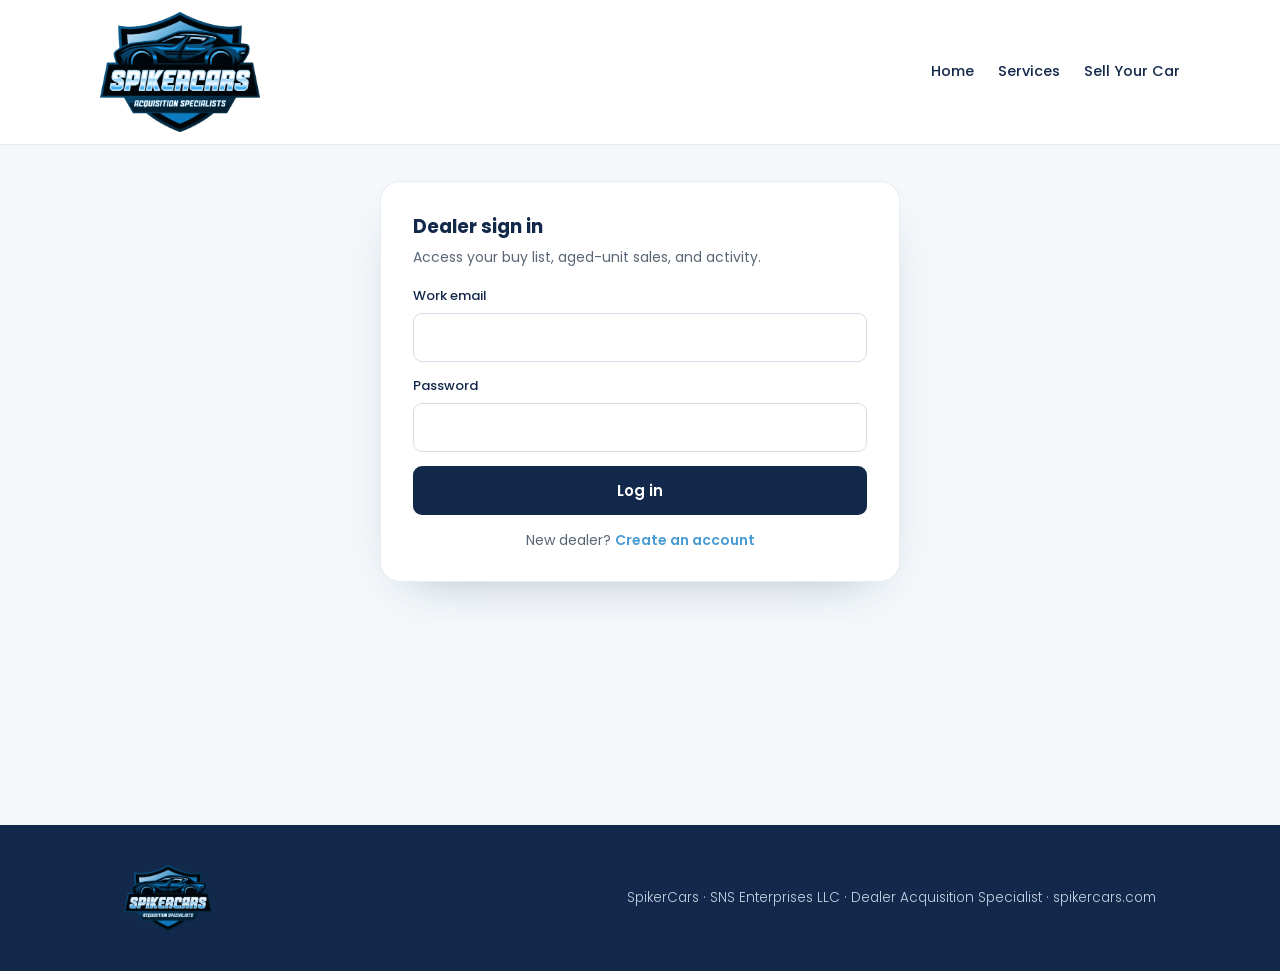
==== dealer.html @ d426b33d "Admin Activity: include consumer sell submissions (Type=Consumer)" ====
<!DOCTYPE html>
<html lang="en">
<head>
<meta charset="utf-8">
<meta name="viewport" content="width=device-width, initial-scale=1">
<title>SpikerCars | Dealer Portal</title>
<meta name="description" content="SpikerCars dealer portal — send your buy list, sell aged units, and track everything in one place.">
<link rel="icon" href="spikercars-logo.png">
<link rel="preconnect" href="https://fonts.googleapis.com">
<link rel="preconnect" href="https://fonts.gstatic.com" crossorigin>
<link href="https://fonts.googleapis.com/css2?family=Poppins:ital,wght@0,300;0,400;0,500;0,600;0,700;1,700&display=swap" rel="stylesheet">
<link rel="stylesheet" href="styles.css">
</head>
<body>

<header class="site"><div class="wrap">
  <a href="index.html"><img src="spikercars-logo.png" alt="SpikerCars"></a>
  <nav class="nav-links">
    <a href="index.html">Home</a>
    <a href="index.html#services">Services</a>
    <a href="sell.html">Sell Your Car</a>
  </nav>
</div></header>

<div class="portalpage"><div class="wrap">

  <!-- AUTH (logged out) -->
  <div class="pcard pcard-narrow pcard-pad" id="auth-card">
    <div class="msg" id="auth-msg"></div>

    <!-- SIGN IN -->
    <form id="signin-form">
      <h3 style="margin:0 0 4px;color:var(--navy)">Dealer sign in</h3>
      <p class="muted" style="margin:0 0 18px">Access your buy list, aged-unit sales, and activity.</p>
      <div class="field"><label>Work email</label><input type="email" id="si-email" autocomplete="email" required></div>
      <div class="field"><label>Password</label><input type="password" id="si-pass" autocomplete="current-password" required></div>
      <button class="btn btn-primary btn-block" type="submit" id="si-btn">Log in</button>
      <div class="switch">New dealer? <a id="to-signup">Create an account</a></div>
    </form>

    <!-- SIGN UP -->
    <form id="signup-form" class="hidden">
      <h3 style="margin:0 0 4px;color:var(--navy)">Create your dealer account</h3>
      <p class="muted" style="margin:0 0 18px">Set up your dealership to start sending buy lists and selling aged units.</p>
      <div class="grid2">
        <div class="field"><label>First name</label><input type="text" id="su-first" autocomplete="given-name" required></div>
        <div class="field"><label>Last name</label><input type="text" id="su-last" autocomplete="family-name"></div>
      </div>
      <div class="field"><label>Dealership</label><input type="text" id="su-dealer" required></div>
      <div class="grid2">
        <div class="field"><label>Email</label><input type="email" id="su-email" autocomplete="email" required></div>
        <div class="field"><label>Phone</label><input type="tel" id="su-phone" autocomplete="tel"></div>
      </div>
      <div class="field"><label>Password</label><input type="password" id="su-pass" autocomplete="new-password" minlength="8" required><div class="muted" style="margin-top:5px">At least 8 characters.</div></div>
      <button class="btn btn-primary btn-block" type="submit" id="su-btn">Create dealer account</button>
      <div class="switch">Already have an account? <a id="to-signin">Log in</a></div>
    </form>
  </div>

  <!-- APP (logged in) -->
  <div class="pcard hidden" id="app-card">
    <div class="portal-head">
      <div>
        <h3 id="hello">Welcome</h3>
        <div class="muted" id="hello-sub"></div>
      </div>
      <div style="display:flex;align-items:center;gap:12px">
        <span class="rolechip" id="role-chip">Dealer</span>
        <button class="btn btn-primary" id="logout-btn" style="padding:9px 16px;font-size:13px">Log out</button>
      </div>
    </div>

    <div class="tabs" id="tabs">
      <button class="tab active" data-tab="buy" id="tab-btn-buy">Buy Cars</button>
      <button class="tab" data-tab="sell" id="tab-btn-sell">Sell Cars</button>
      <button class="tab" data-tab="activity" id="tab-btn-activity">Activity</button>
    </div>

    <div class="tabbody">
      <div class="msg" id="app-msg"></div>

      <!-- ======= BUY CARS ======= -->
      <div id="tab-buy" class="tabpane">
        <h3>Build your buy list</h3>
        <p class="lead">Add every vehicle you're looking for and set how many units of each, then send the whole list at once.</p>
        <div id="veh-list"></div>
        <form id="request-form">
          <div class="grid3">
            <div class="field"><label>Make</label><input type="text" id="r-make" placeholder="e.g. Jeep" required></div>
            <div class="field"><label>Model</label><input type="text" id="r-model" placeholder="e.g. Grand Cherokee"></div>
            <div class="field"><label>Trim</label><input type="text" id="r-trim" placeholder="e.g. Limited"></div>
          </div>
          <div class="grid3">
            <div class="field"><label>Year (from)</label><input type="number" id="r-ymin" min="1980" max="2100" placeholder="2020"></div>
            <div class="field"><label>Year (to)</label><input type="number" id="r-ymax" min="1980" max="2100" placeholder="2024"></div>
            <div class="field"><label>Max mileage</label><input type="number" id="r-miles" min="0" placeholder="60000"></div>
          </div>
          <div class="grid3">
            <div class="field"><label>Target budget ($)</label><input type="number" id="r-budget" min="0" step="100" placeholder="28000"></div>
            <div class="field"><label>Condition</label>
              <select id="r-condition">
                <option value="any">Any</option>
                <option value="clean">Clean title only</option>
                <option value="frontline">Front-line ready</option>
                <option value="rough">Rough / project OK</option>
              </select>
            </div>
            <div class="field"><label>Units</label><input type="number" id="r-qty" min="1" value="1"></div>
          </div>
          <div class="field"><label>Notes</label><textarea id="r-notes" rows="2" placeholder="Colors, packages, must-haves for this vehicle."></textarea></div>
          <div class="form-actions">
            <button class="btn btn-outline" type="button" id="add-veh-btn">+ Add another vehicle</button>
            <button class="btn btn-accent" type="submit" id="r-btn">Submit list to the SpikerCars team</button>
          </div>
        </form>
      </div>

      <!-- ======= SELL CARS ======= -->
      <div id="tab-sell" class="tabpane hidden">
        <h3>Sell your aged units to the SpikerCars team</h3>
        <p class="lead">Got units sitting on the lot? List them here — often more than the lane, without the auction hassle. Add each unit with your asking price, then send them over.</p>
        <div id="unit-list"></div>
        <form id="unit-form">
          <div class="grid2">
            <div class="field"><label>VIN</label><input type="text" id="u-vin" maxlength="17" placeholder="17-character VIN" autocomplete="off"></div>
            <div class="field" style="display:flex;flex-direction:column;justify-content:flex-end"><button type="button" class="btn btn-outline btn-block" id="u-vin-lookup">Look up VIN</button></div>
          </div>
          <div id="u-vin-result" class="vin-result hidden"></div>
          <div class="grid3">
            <div class="field"><label>Mileage</label><input type="number" id="u-miles" min="0" placeholder="61300"></div>
            <div class="field"><label>Days on lot</label><input type="number" id="u-days" min="0" placeholder="92"></div>
            <div class="field"><label>Title</label>
              <select id="u-title"><option value="Clean">Clean</option><option value="Rebuilt">Rebuilt</option><option value="Salvage">Salvage</option></select>
            </div>
          </div>
          <div class="grid3">
            <div class="field"><label>Asking price <span class="req">*</span></label><input type="text" id="u-price" inputmode="numeric" placeholder="$16,500"></div>
            <div class="field"><label>Condition (1–10)</label>
              <select id="u-cond"><option value="">Select…</option><option>1</option><option>2</option><option>3</option><option>4</option><option>5</option><option>6</option><option>7</option><option>8</option><option>9</option><option>10</option></select>
            </div>
            <div class="field"></div>
          </div>
          <div class="field"><label>Notes</label><textarea id="u-notes" rows="2" placeholder="Anything the team should know — reconditioning, history, etc."></textarea></div>
          <div class="form-actions">
            <button class="btn btn-outline" type="button" id="add-unit-btn">+ Add another unit</button>
            <button class="btn btn-accent" type="submit" id="u-btn">Send units to the SpikerCars team</button>
          </div>
          <div class="hint">Build a batch, send once. The SpikerCars team gets one email with every unit and your asking price on each, then makes an offer back.</div>
        </form>
      </div>

      <!-- ======= ACTIVITY ======= -->
      <div id="tab-activity" class="tabpane hidden">
        <h3 id="activity-title">Your activity</h3>
        <p class="lead">Everything you've sent us — buy requests and units for sale — with current status.</p>
        <div id="act-list"><div class="empty">Loading…</div></div>
      </div>

    </div>
  </div>

</div></div>

<footer class="site"><div class="wrap">
  <img src="spikercars-logo.png" alt="SpikerCars">
  <div>SpikerCars · SNS Enterprises LLC · Dealer Acquisition Specialist · spikercars.com</div>
</div></footer>

<script type="module">
import { sb, $, vNum, money, escapeHtml, showMsg, clearMsg, getUser, loadProfile, roleHome, signOut } from './sc.js';

const authCard = $('auth-card'), appCard = $('app-card');
let profile = null, isAdmin = false;

// ---------- auth toggle ----------
$('to-signup').onclick = () => { $('signin-form').classList.add('hidden'); $('signup-form').classList.remove('hidden'); clearMsg($('auth-msg')); };
$('to-signin').onclick = () => { $('signup-form').classList.add('hidden'); $('signin-form').classList.remove('hidden'); clearMsg($('auth-msg')); };
if (location.hash === '#signup') $('to-signup').click();

$('signup-form').addEventListener('submit', async (e) => {
  e.preventDefault();
  const btn = $('su-btn'); btn.disabled = true; btn.innerHTML = '<span class="spin"></span>Creating…';
  clearMsg($('auth-msg'));
  const { data, error } = await sb.auth.signUp({
    email: $('su-email').value.trim(),
    password: $('su-pass').value,
    options: { data: {
      first_name: $('su-first').value.trim(),
      last_name: $('su-last').value.trim(),
      dealership: $('su-dealer').value.trim(),
      phone: $('su-phone').value.trim(),
      account_type: 'dealer'
    }}
  });
  btn.disabled = false; btn.textContent = 'Create dealer account';
  if (error){ showMsg($('auth-msg'), error.message, 'err'); return; }
  if (!data.session){ showMsg($('auth-msg'), 'Account created. Check your email to confirm, then log in.', 'ok'); $('to-signin').click(); }
  else await onSignedIn();
});

$('signin-form').addEventListener('submit', async (e) => {
  e.preventDefault();
  const btn = $('si-btn'); btn.disabled = true; btn.innerHTML = '<span class="spin"></span>Logging in…';
  clearMsg($('auth-msg'));
  const { error } = await sb.auth.signInWithPassword({ email: $('si-email').value.trim(), password: $('si-pass').value });
  btn.disabled = false; btn.textContent = 'Log in';
  if (error){ showMsg($('auth-msg'), error.message, 'err'); return; }
  await onSignedIn();
});

$('logout-btn').onclick = () => signOut('index.html');

// ---------- tabs ----------
function switchTab(name){
  document.querySelectorAll('.tab').forEach(t => t.classList.toggle('active', t.dataset.tab === name));
  document.querySelectorAll('.tabpane').forEach(p => p.classList.add('hidden'));
  $('tab-' + name).classList.remove('hidden');
  clearMsg($('app-msg'));
  if (name === 'activity') loadActivity();
}
document.querySelectorAll('.tab').forEach(t => t.onclick = () => switchTab(t.dataset.tab));

// ---------- session ----------
async function onSignedIn(){
  const user = await getUser();
  if (!user){ renderLoggedOut(); return; }
  profile = await loadProfile(user);
  if (profile.role === 'consumer'){ location.href = 'sell.html'; return; }
  isAdmin = profile.role === 'admin';
  authCard.classList.add('hidden'); appCard.classList.remove('hidden');
  $('hello').textContent = 'Welcome' + (profile.first_name ? ', ' + profile.first_name : '');
  $('hello-sub').textContent = (profile.dealership ? profile.dealership + ' · ' : '') + (profile.email || user.email);
  $('role-chip').textContent = isAdmin ? 'Admin' : 'Dealer';
  $('role-chip').className = 'rolechip' + (isAdmin ? ' admin' : '');
  // admins review only — hide submit tabs, show activity (all)
  $('tab-btn-buy').classList.toggle('hidden', isAdmin);
  $('tab-btn-sell').classList.toggle('hidden', isAdmin);
  $('activity-title').textContent = isAdmin ? 'All dealer activity' : 'Your activity';
  switchTab(isAdmin ? 'activity' : 'buy');
}
function renderLoggedOut(){ authCard.classList.remove('hidden'); appCard.classList.add('hidden'); }

// ================= BUY: multi-vehicle =================
let pendingVehicles = [];
function readVehicleForm(){
  const make = $('r-make').value.trim();
  if (!make) return null;
  return {
    make, model: $('r-model').value.trim() || null, trim: $('r-trim').value.trim() || null,
    year_min: vNum($('r-ymin').value), year_max: vNum($('r-ymax').value),
    mileage_max: vNum($('r-miles').value), budget_max: vNum($('r-budget').value),
    condition: $('r-condition').value, quantity: vNum($('r-qty').value) || 1,
    notes: $('r-notes').value.trim() || null
  };
}
function clearVehicleForm(){
  ['r-make','r-model','r-trim','r-ymin','r-ymax','r-miles','r-budget','r-notes'].forEach(id => $(id).value = '');
  $('r-condition').value = 'any'; $('r-qty').value = 1; $('r-make').focus();
}
function vehLabel(v){ return [ [v.year_min,v.year_max].filter(Boolean).join('-'), v.make, v.model, v.trim ].filter(Boolean).join(' ') || 'Any vehicle'; }
function renderVehicleList(){
  const el = $('veh-list');
  if (!pendingVehicles.length){ el.innerHTML = ''; return; }
  const totalUnits = pendingVehicles.reduce((n,v) => n + (v.quantity||1), 0);
  el.innerHTML = pendingVehicles.map((v,i) => {
    const sub = [ v.mileage_max ? '≤ '+Number(v.mileage_max).toLocaleString()+' mi' : '', v.budget_max ? '$'+Number(v.budget_max).toLocaleString() : '', (v.condition && v.condition!=='any') ? v.condition : '' ].filter(Boolean).join(' · ');
    return `<div class="veh-item"><div><div class="vi-main">${escapeHtml(vehLabel(v))}</div>${sub ? '<div class="vi-sub">'+escapeHtml(sub)+'</div>' : ''}</div><div style="display:flex;align-items:center">
      <span class="vi-qty">${v.quantity} unit${v.quantity>1?'s':''}</span><button type="button" class="vi-rm" data-i="${i}" aria-label="Remove">×</button></div></div>`;
  }).join('') + `<div class="veh-summary">${pendingVehicles.length} vehicle${pendingVehicles.length>1?'s':''} · ${totalUnits} total unit${totalUnits>1?'s':''} on this list</div>`;
  el.querySelectorAll('.vi-rm').forEach(b => b.onclick = () => { pendingVehicles.splice(Number(b.dataset.i),1); renderVehicleList(); });
}
$('add-veh-btn').addEventListener('click', () => {
  const v = readVehicleForm();
  if (!v){ showMsg($('app-msg'), 'Enter at least a make before adding a vehicle.', 'err'); return; }
  clearMsg($('app-msg')); pendingVehicles.push(v); renderVehicleList(); clearVehicleForm();
});
$('request-form').addEventListener('submit', async (e) => {
  e.preventDefault();
  const cur = readVehicleForm(); const all = [...pendingVehicles]; if (cur) all.push(cur);
  if (!all.length){ showMsg($('app-msg'), 'Add at least one vehicle to your list.', 'err'); return; }
  const btn = $('r-btn'); btn.disabled = true; btn.innerHTML = '<span class="spin"></span>Sending…';
  clearMsg($('app-msg'));
  const batch_id = crypto.randomUUID();
  const { error } = await sb.from('vehicle_requests').insert(all.map(v => ({ ...v, batch_id })));
  btn.disabled = false; btn.textContent = 'Submit list to the SpikerCars team';
  if (error){ showMsg($('app-msg'), error.message, 'err'); return; }
  sb.functions.invoke('notify-new-request', { body: { batch_id } }).catch(()=>{});
  const totalUnits = all.reduce((n,v) => n + (v.quantity||1), 0);
  showMsg($('app-msg'), `Buy list sent — ${all.length} vehicle${all.length>1?'s':''}, ${totalUnits} total unit${totalUnits>1?'s':''}. We'll get on it.`, 'ok');
  pendingVehicles = []; renderVehicleList(); clearVehicleForm();
});

// ================= SELL: multi-unit aged inventory =================
let pendingUnits = [], unitDecoded = {};
const parseMoney = (s) => { const n = Number(String(s).replace(/[^0-9.]/g,'')); return isFinite(n) && n > 0 ? n : null; };

$('u-vin-lookup').addEventListener('click', async () => {
  const vin = $('u-vin').value.trim();
  if (vin.length < 11){ showMsg($('app-msg'), 'Enter a valid VIN (at least 11 characters).', 'err'); return; }
  clearMsg($('app-msg'));
  const btn = $('u-vin-lookup'); btn.disabled = true; btn.textContent = 'Looking up…';
  try {
    const r = await fetch(`https://vpic.nhtsa.dot.gov/api/vehicles/DecodeVinValues/${encodeURIComponent(vin)}?format=json`);
    const j = await r.json(); const d = (j.Results && j.Results[0]) || {};
    unitDecoded = { year: d.ModelYear || null, make: d.Make || null, model: d.Model || null, trim: d.Trim || null };
    const label = [unitDecoded.year, unitDecoded.make, unitDecoded.model, unitDecoded.trim].filter(Boolean).join(' ');
    $('u-vin-result').innerHTML = unitDecoded.make ? ('<strong>' + escapeHtml(label) + '</strong>') : '<span class="muted">We couldn\'t decode that VIN — you can still add the unit and we\'ll verify it.</span>';
    $('u-vin-result').classList.remove('hidden');
  } catch (e) {
    $('u-vin-result').innerHTML = '<span class="muted">VIN lookup is unavailable right now — you can still add the unit.</span>';
    $('u-vin-result').classList.remove('hidden');
  }
  btn.disabled = false; btn.textContent = 'Look up VIN';
});

function readUnitForm(){
  const price = parseMoney($('u-price').value);
  const vin = $('u-vin').value.trim();
  if (!vin && !unitDecoded.make){ return { err: 'Enter a VIN (and look it up) before adding a unit.' }; }
  if (!price){ return { err: 'Asking price is required for each unit.' }; }
  return { unit: {
    vin: vin || null,
    year: unitDecoded.year ? Number(unitDecoded.year) : null,
    make: unitDecoded.make || null, model: unitDecoded.model || null, trim: unitDecoded.trim || null,
    mileage: vNum($('u-miles').value), days_on_lot: vNum($('u-days').value),
    title: $('u-title').value, condition_score: vNum($('u-cond').value),
    asking_price: price, notes: $('u-notes').value.trim() || null
  }};
}
function clearUnitForm(){
  ['u-vin','u-miles','u-days','u-price','u-notes'].forEach(id => $(id).value = '');
  $('u-title').value = 'Clean'; $('u-cond').value = ''; unitDecoded = {};
  $('u-vin-result').classList.add('hidden'); $('u-vin').focus();
}
function unitLabel(u){ return [u.year,u.make,u.model,u.trim].filter(Boolean).join(' ') || u.vin || 'Vehicle'; }
function renderUnitList(){
  const el = $('unit-list');
  if (!pendingUnits.length){ el.innerHTML = ''; return; }
  const total = pendingUnits.reduce((n,u) => n + (u.asking_price||0), 0);
  el.innerHTML = pendingUnits.map((u,i) => {
    const sub = [ u.mileage ? Number(u.mileage).toLocaleString()+' mi' : '', u.title ? u.title+' title' : '', (u.days_on_lot!=null)?u.days_on_lot+' days on lot':'', u.condition_score?'Cond '+u.condition_score+'/10':'' ].filter(Boolean).join(' · ');
    return `<div class="veh-item"><div><div class="vi-main">${escapeHtml(unitLabel(u))}</div>${sub ? '<div class="vi-sub">'+escapeHtml(sub)+'</div>' : ''}</div><div style="display:flex;align-items:center">
      <span class="vi-qty">${money(u.asking_price)}</span><button type="button" class="vi-rm" data-i="${i}" aria-label="Remove">×</button></div></div>`;
  }).join('') + `<div class="veh-summary">${pendingUnits.length} unit${pendingUnits.length>1?'s':''} · asking total ${money(total)}</div>`;
  el.querySelectorAll('.vi-rm').forEach(b => b.onclick = () => { pendingUnits.splice(Number(b.dataset.i),1); renderUnitList(); updateUnitBtn(); });
}
function updateUnitBtn(){
  const n = pendingUnits.length;
  $('u-btn').textContent = n ? `Send ${n} unit${n>1?'s':''} to the SpikerCars team` : 'Send units to the SpikerCars team';
}
$('add-unit-btn').addEventListener('click', () => {
  const r = readUnitForm();
  if (r.err){ showMsg($('app-msg'), r.err, 'err'); return; }
  clearMsg($('app-msg')); pendingUnits.push(r.unit); renderUnitList(); updateUnitBtn(); clearUnitForm();
});
$('unit-form').addEventListener('submit', async (e) => {
  e.preventDefault();
  const all = [...pendingUnits];
  const cur = readUnitForm();
  if (cur.unit) all.push(cur.unit);
  else if (!all.length){ showMsg($('app-msg'), cur.err || 'Add at least one unit.', 'err'); return; }
  if (!all.length){ showMsg($('app-msg'), 'Add at least one unit.', 'err'); return; }
  const btn = $('u-btn'); btn.disabled = true; btn.innerHTML = '<span class="spin"></span>Sending…';
  clearMsg($('app-msg'));
  const batch_id = crypto.randomUUID();
  const { error } = await sb.from('dealer_sell_units').insert(all.map(u => ({ ...u, batch_id })));
  btn.disabled = false; updateUnitBtn();
  if (error){ showMsg($('app-msg'), error.message, 'err'); return; }
  sb.functions.invoke('notify-dealer-sell', { body: { batch_id } }).catch(()=>{});
  showMsg($('app-msg'), `Sent — ${all.length} unit${all.length>1?'s':''} on their way to the SpikerCars team. We'll come back with an offer.`, 'ok');
  pendingUnits = []; renderUnitList(); updateUnitBtn(); clearUnitForm();
});

// ================= ACTIVITY =================
async function loadActivity(){
  const el = $('act-list');
  el.innerHTML = '<div class="empty">Loading…</div>';
  const queries = [
    sb.from('vehicle_requests').select('*').order('created_at', { ascending:false }),
    sb.from('dealer_sell_units').select('*').order('created_at', { ascending:false })
  ];
  // Admins also see consumer "sell my car" submissions.
  if (isAdmin) queries.push(sb.from('sell_submissions').select('*').order('created_at', { ascending:false }));
  const results = await Promise.all(queries);
  const buys = results[0].data || [], sells = results[1].data || [], consumers = isAdmin ? (results[2].data || []) : [];
  const rows = [];
  buys.forEach(r => {
    const veh = [ [r.year_min,r.year_max].filter(Boolean).join('-'), r.make, r.model, r.trim ].filter(Boolean).join(' ') || 'Any vehicle';
    const detail = [ r.quantity ? r.quantity+' unit'+(r.quantity>1?'s':'') : '', r.mileage_max ? '≤'+Number(r.mileage_max).toLocaleString()+' mi' : '', r.budget_max ? money(r.budget_max) : '' ].filter(Boolean).join(' · ');
    rows.push({ t:'buy', label:'Buy', veh, detail, status:r.status||'new', at:r.created_at });
  });
  sells.forEach(u => {
    const veh = [u.year,u.make,u.model,u.trim].filter(Boolean).join(' ') || u.vin || 'Vehicle';
    const detail = [ 'Asking '+money(u.asking_price), u.mileage ? Number(u.mileage).toLocaleString()+' mi' : '' ].filter(Boolean).join(' · ');
    rows.push({ t:'sell', label:'Dealer sell', veh, detail, status:u.status||'new', at:u.created_at });
  });
  consumers.forEach(s => {
    const veh = [s.year,s.make,s.model,s.trim].filter(Boolean).join(' ') || s.vin || 'Vehicle';
    const detail = [ s.mileage ? Number(s.mileage).toLocaleString()+' mi' : '', s.condition_score ? 'Cond '+s.condition_score+'/10' : '', s.wants_replacement ? 'wants replacement' : '' ].filter(Boolean).join(' · ');
    rows.push({ t:'consumer', label:'Consumer', veh, detail, status:s.status||'received', at:s.created_at });
  });
  rows.sort((a,b) => new Date(b.at) - new Date(a.at));
  if (!rows.length){ el.innerHTML = '<div class="empty">No activity yet. Send a buy list or list a unit to sell.</div>'; return; }
  el.innerHTML = `<table class="req"><thead><tr><th>Type</th><th>Vehicle</th><th>Detail</th><th>Status</th><th>Date</th></tr></thead><tbody>` +
    rows.map(r => `<tr>
      <td><span class="typechip ${r.t}">${escapeHtml(r.label)}</span></td>
      <td><b>${escapeHtml(r.veh)}</b></td>
      <td class="muted">${escapeHtml(r.detail)}</td>
      <td><span class="status ${escapeHtml(r.status)}">${escapeHtml(String(r.status).replace(/_/g,' '))}</span></td>
      <td class="muted">${new Date(r.at).toLocaleDateString()}</td>
    </tr>`).join('') + `</tbody></table>`;
}

// init
(async () => {
  const { data: { session } } = await sb.auth.getSession();
  if (session) await onSignedIn(); else renderLoggedOut();
  updateUnitBtn();
})();
</script>
</body>
</html>
---- styles.css ----
:root{
  --carolina:#4B9CD3; --sky:#7FC0E8; --pale:#DCEDF8; --wash:#DCEDF8;
  --navy:#13294B; --ink:#0E1B2E; --gold:#E7A83A;
  --paper:#F4F8FB; --line:#e5ecf3; --muted:#5a6675; --ok:#1f9d55; --err:#c0392b;
}
*{box-sizing:border-box}
html{scroll-behavior:smooth}
body{margin:0;font-family:'Poppins',system-ui,sans-serif;color:var(--ink);background:#fff;line-height:1.6;-webkit-font-smoothing:antialiased}
a{color:var(--carolina);text-decoration:none}
.wrap{max-width:1080px;margin:0 auto;padding:0 24px}
.btn{display:inline-block;font-weight:600;font-size:15px;padding:13px 24px;border-radius:9px;border:0;cursor:pointer;font-family:inherit;transition:.15s}
.btn-accent{background:var(--carolina);color:var(--navy)}
.btn-accent:hover{background:#63b0e0}
.btn-primary{background:var(--navy);color:#fff}
.btn-primary:hover{background:#1c3a5e}
.btn-ghost{background:transparent;color:#fff;border:2px solid rgba(255,255,255,.5)}
.btn-ghost:hover{border-color:#fff}
.btn-outline{background:#fff;color:var(--navy);border:1.5px solid var(--line)}
.btn-outline:hover{border-color:var(--carolina);color:var(--carolina)}
.btn-block{display:block;width:100%;text-align:center}
.btn[disabled]{opacity:.6;cursor:not-allowed}
.hidden{display:none!important}

/* header */
header.site{position:sticky;top:0;z-index:50;background:rgba(255,255,255,.92);backdrop-filter:blur(8px);border-bottom:1px solid var(--line)}
header.site .wrap{display:flex;align-items:center;justify-content:space-between;padding:12px 0}
header.site img{height:120px;width:auto;display:block}
.nav-links{display:flex;align-items:center;gap:24px}
.nav-links a{color:var(--navy);font-weight:500;font-size:14.5px}
.nav-links a.active{color:var(--carolina);font-weight:600}
@media(max-width:820px){.nav-links a:not(.cta){display:none}header.site img{height:88px}}

/* hero */
.hero{background:radial-gradient(1200px 500px at 70% -10%, #1d3a63 0%, var(--navy) 55%);color:#fff;padding:72px 0 76px;position:relative;overflow:hidden}
.hero .wrap{position:relative;z-index:1;display:grid;grid-template-columns:1.12fr .88fr;gap:52px;align-items:center}
.hero .badge{font-weight:500;letter-spacing:.22em;text-transform:uppercase;font-size:12px;color:var(--sky)}
.hero h1{font-weight:700;font-size:46px;line-height:1.06;letter-spacing:-.02em;margin:14px 0 14px;max-width:15ch}
.hero h1 .c{color:var(--carolina)}
.hero p.lead{font-weight:300;font-size:18px;color:#cfdcec;max-width:52ch;margin:0 0 28px}
.hero .cta-row{display:flex;gap:14px;flex-wrap:wrap}
@media(max-width:900px){
  .hero .wrap{grid-template-columns:1fr;gap:34px}
  .hero h1{font-size:38px;max-width:none}
  .hero{padding:52px 0 56px}
}

/* auth card (in hero) */
.authcard{background:#fff;border-radius:16px;padding:26px 26px 24px;box-shadow:0 24px 60px -24px rgba(0,0,0,.55);color:var(--ink)}
.authcard h3{margin:0 0 3px;font-size:19px;color:var(--navy)}
.authcard .sub{color:var(--muted);font-size:13.5px;margin:0 0 18px;font-weight:300}
.divider{display:flex;align-items:center;gap:12px;color:var(--muted);font-size:12px;margin:20px 0 14px}
.divider::before,.divider::after{content:"";flex:1;height:1px;background:var(--line)}
.newrow{display:grid;grid-template-columns:1fr 1fr;gap:10px}

/* sections */
section{padding:72px 0}
.eyebrow{font-weight:600;letter-spacing:.16em;text-transform:uppercase;font-size:12.5px;color:var(--carolina)}
.section-center{text-align:center}
h2.sec{font-weight:700;font-size:32px;letter-spacing:-.01em;margin:8px 0 10px}
.sec-sub{color:var(--muted);font-weight:300;font-size:16.5px;max-width:60ch;margin:0 0 44px}
.section-center h2.sec,.section-center .eyebrow{text-align:center}
.section-center .sec-sub{text-align:center;margin-left:auto;margin-right:auto}
.pillars{display:grid;grid-template-columns:repeat(4,1fr);gap:20px}
.pillar{border:1px solid var(--line);border-radius:16px;padding:26px 22px;background:#fff}
.pillar .pn{font-weight:700;color:var(--carolina);font-size:13px;letter-spacing:.08em}
.pillar h3{font-weight:700;font-size:18px;margin:8px 0 8px}
.pillar p{font-weight:300;font-size:14.5px;color:var(--muted);margin:0}
@media(max-width:860px){.pillars{grid-template-columns:1fr 1fr}}
@media(max-width:520px){.pillars{grid-template-columns:1fr}}

/* feature band (navy, home only) — large logo watermark in the background */
.feature{background:radial-gradient(1100px 480px at 78% 12%, #1d3a63 0%, var(--navy) 58%);color:#fff;position:relative;overflow:hidden}
.feature .glow{position:absolute;height:90%;width:auto;top:5%;right:7%;opacity:.16;pointer-events:none;z-index:0}
.feature .wrap{position:relative;z-index:1}
.feat-copy{max-width:560px}
.feature .eyebrow{color:var(--sky)}
.feature h2{font-size:33px;line-height:1.12;margin:12px 0 16px;font-weight:700}.feature h2 .c{color:var(--carolina)}
.feature p{font-size:16.5px;line-height:1.55;color:#cfdcec;font-weight:300;margin:0 0 24px;max-width:520px}
@media(max-width:820px){.feature .glow{height:auto;width:135%;top:50%;left:50%;right:auto;transform:translate(-50%,-50%);opacity:.055}.feat-copy{max-width:none}}

/* proof */
.proof{background:#fff}
.proof .row{display:grid;grid-template-columns:1fr 1fr;gap:16px;max-width:960px;margin:0 auto;align-items:center}
@media(max-width:560px){.proof .row{grid-template-columns:1fr}}
.chip{text-align:center;font-weight:500;font-size:14px;background:#fff;border:1px solid var(--line);border-radius:24px;padding:15px 22px;color:var(--navy);box-shadow:0 3px 14px -6px rgba(19,41,75,.2)}
.chip b{color:var(--carolina)}

/* footer */
footer.site{background:var(--navy);color:#c7d4e4;padding:40px 0;font-weight:300;font-size:13.5px}
footer.site .wrap{display:flex;align-items:center;justify-content:space-between;flex-wrap:wrap;gap:12px}
footer.site img{height:66px;opacity:.95}

/* forms */
.field{margin-bottom:14px}
.field label{display:block;font-weight:500;font-size:13px;color:var(--navy);margin-bottom:6px}
.field .req{color:var(--err)}
.field input,.field select,.field textarea{width:100%;font-family:inherit;font-size:15px;padding:12px 13px;border:1px solid #d5dee8;border-radius:9px;background:#fff;color:var(--ink)}
.field input:focus,.field select:focus,.field textarea:focus{outline:2px solid var(--carolina);border-color:var(--carolina)}
.grid2{display:grid;grid-template-columns:1fr 1fr;gap:14px}
.grid3{display:grid;grid-template-columns:1fr 1fr 1fr;gap:14px}
@media(max-width:560px){.grid2,.grid3{grid-template-columns:1fr}}
.muted{color:var(--muted);font-size:14px}
.switch{text-align:center;margin-top:14px;font-size:14px;color:var(--muted)}
.switch a{cursor:pointer;font-weight:600}
.msg{padding:11px 14px;border-radius:9px;font-size:14px;margin-bottom:14px;display:none}
.msg.ok{background:#e8f6ee;color:#186a3b;display:block}
.msg.err{background:#fdecea;color:#a5281b;display:block}
.form-actions{display:flex;gap:12px;flex-wrap:wrap;margin-top:8px}
.form-actions .btn{flex:1;min-width:190px}
.radio-row{display:flex;gap:20px;flex-wrap:wrap;padding-top:6px}
.radio-row label{display:flex;align-items:center;gap:7px;font-size:14px;color:var(--navy);cursor:pointer;font-weight:500}
.subhead{font-size:14px;font-weight:700;color:var(--navy);margin:10px 0 2px}

/* portal page */
.portalpage{background:var(--paper);min-height:calc(100vh - 220px);padding:36px 0 60px}
.pcard{max-width:920px;margin:0 auto;background:#fff;border:1px solid var(--line);border-radius:20px;box-shadow:0 18px 50px -30px rgba(19,41,75,.4);overflow:hidden}
.pcard-narrow{max-width:520px}
.pcard-pad{padding:30px 32px}
.portal-head{display:flex;align-items:center;justify-content:space-between;padding:22px 32px;border-bottom:1px solid var(--line);flex-wrap:wrap;gap:10px}
.portal-head h3{margin:0;font-weight:700;font-size:20px;color:var(--navy)}
.rolechip{font-weight:600;font-size:11px;letter-spacing:.06em;text-transform:uppercase;padding:5px 11px;border-radius:20px;background:var(--pale);color:var(--navy)}
.rolechip.admin{background:var(--navy);color:#fff}

/* tabs */
.tabs{display:flex;gap:6px;padding:12px 32px 0;border-bottom:1px solid var(--line);flex-wrap:wrap}
.tab{padding:11px 18px;border-radius:10px 10px 0 0;font-weight:600;font-size:14.5px;color:var(--muted);cursor:pointer;border:1px solid transparent;border-bottom:none;background:none;font-family:inherit}
.tab.active{color:var(--navy);background:var(--paper);border-color:var(--line)}
.tabbody{padding:26px 32px 30px}
.tabbody h3{margin:0 0 4px;font-size:17px;color:var(--navy)}
.tabbody .lead{color:var(--muted);font-size:14px;font-weight:300;margin:0 0 18px}

/* lists */
#veh-list,#unit-list{margin:0 0 14px}
.veh-item{display:flex;align-items:center;justify-content:space-between;gap:10px;background:var(--paper);border:1px solid var(--line);border-radius:10px;padding:10px 14px;margin-bottom:8px}
.veh-item .vi-main{font-size:14px;color:var(--navy);font-weight:600}
.veh-item .vi-sub{font-size:12px;color:var(--muted);margin-top:2px}
.vi-qty{font-size:12px;font-weight:600;color:var(--navy);background:#DCEDF8;border-radius:20px;padding:4px 11px;margin-right:6px;white-space:nowrap}
.vi-rm{cursor:pointer;color:var(--muted);border:none;background:none;font-size:20px;line-height:1;padding:0 4px}
.vi-rm:hover{color:#c0392b}
.veh-summary{font-size:13px;color:var(--navy);font-weight:600;margin:2px 2px 0}
.vin-result{background:#DCEDF8;border-radius:10px;padding:12px 16px;margin:0 0 14px;font-size:15px;color:var(--navy)}
.statuschip{font-size:12px;font-weight:600;color:var(--navy);background:#DCEDF8;border-radius:20px;padding:4px 12px;text-transform:capitalize;white-space:nowrap}
table.req{width:100%;border-collapse:collapse;margin-top:8px;font-size:14px}
table.req th{text-align:left;font-weight:600;font-size:12px;letter-spacing:.04em;text-transform:uppercase;color:var(--muted);padding:8px 10px;border-bottom:2px solid var(--line)}
table.req td{padding:10px;border-bottom:1px solid var(--line);vertical-align:top}
.status{font-weight:600;font-size:11px;letter-spacing:.04em;text-transform:capitalize;padding:3px 9px;border-radius:20px;white-space:nowrap}
.status.new{background:#e6f0fa;color:#1c5a8f}
.status.sourcing,.status.reviewing{background:#fff3d6;color:#8a6100}
.status.fulfilled,.status.accepted,.status.offer_sent{background:#e8f6ee;color:#186a3b}
.status.closed,.status.declined,.status.received{background:#eee;color:#555}
.typechip{font-weight:600;font-size:11px;letter-spacing:.04em;text-transform:uppercase;padding:3px 9px;border-radius:20px}
.typechip.buy{background:#e6f0fa;color:#1c5a8f}
.typechip.sell{background:#eef7ee;color:#2c7a3f}
.typechip.consumer{background:#f3ecfb;color:#6b3fa0}
.empty{text-align:center;color:var(--muted);font-weight:300;padding:26px}
.spin{display:inline-block;width:16px;height:16px;border:2px solid rgba(255,255,255,.4);border-top-color:#fff;border-radius:50%;animation:sp .7s linear infinite;vertical-align:-3px;margin-right:6px}
@keyframes sp{to{transform:rotate(360deg)}}
.hint{background:#F5F9FC;border:1px dashed var(--line);border-radius:10px;padding:10px 14px;color:var(--muted);font-size:12.5px;margin-top:16px}
.text-wrap-balance{text-wrap:balance}
/* password show/hide toggle */
.pw-wrap{position:relative;display:block}
.pw-wrap input{padding-right:44px}
.pw-toggle{position:absolute;top:50%;right:6px;transform:translateY(-50%);background:none;border:none;cursor:pointer;color:var(--muted);padding:6px;display:flex;align-items:center;justify-content:center;border-radius:6px}
.pw-toggle:hover{color:var(--navy)}
.pw-toggle:focus-visible{outline:2px solid var(--carolina);outline-offset:0}
.pw-toggle svg{width:20px;height:20px;display:block}
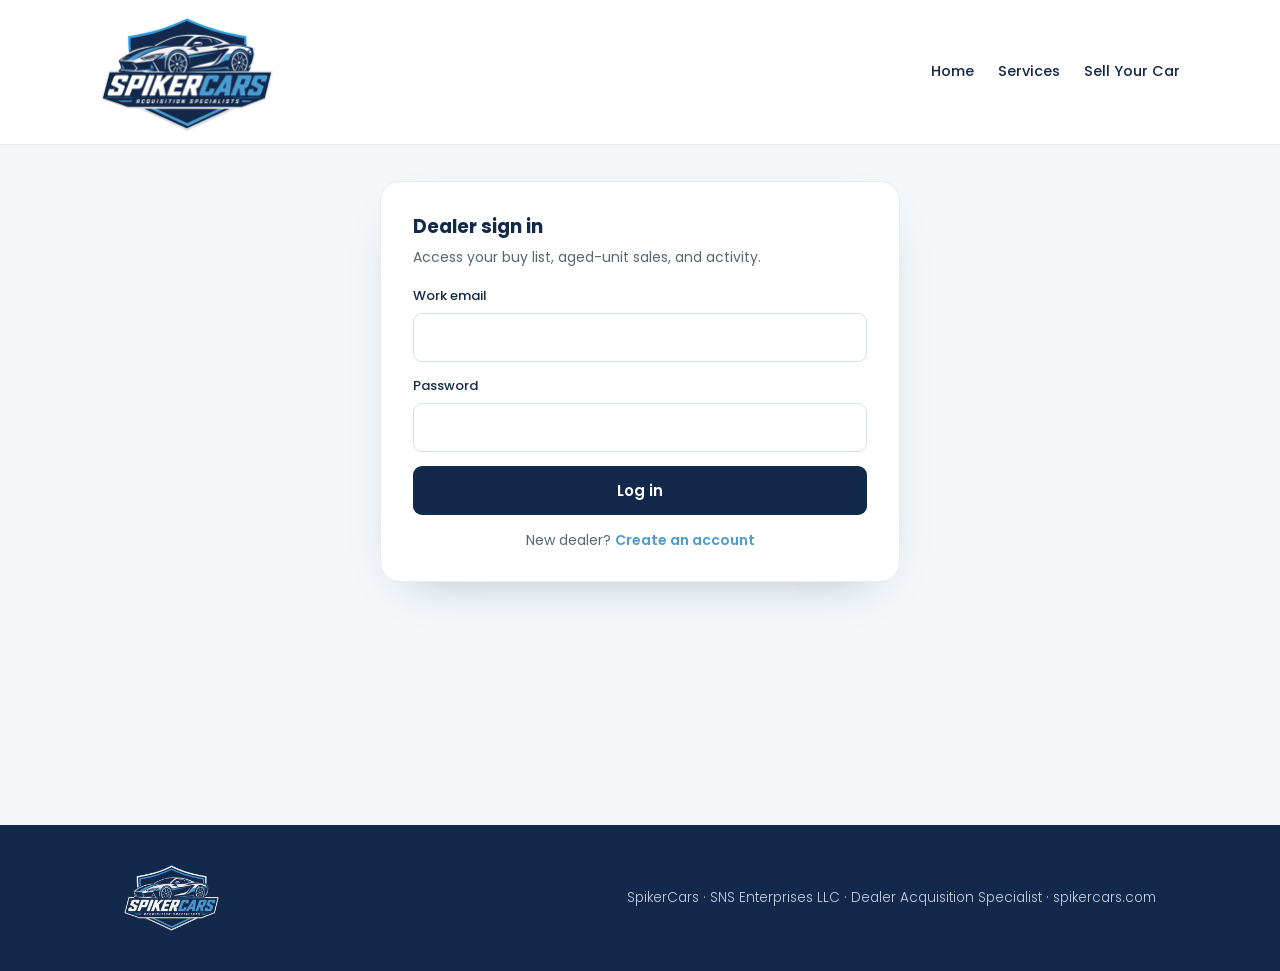
==== commit 1e09a7c5: "New logo across all pages + watermarks; /sell-to-spiker → /sell (radio page now sell.html, gated por" ====
--- a/dealer.html
+++ b/dealer.html
@@ -82,7 +82,14 @@
       <!-- ======= BUY CARS ======= -->
       <div id="tab-buy" class="tabpane">
         <h3>Build your buy list</h3>
-        <p class="lead">Add every vehicle you're looking for and set how many units of each, then send the whole list at once.</p>
+        <div class="seg" id="buy-seg">
+          <button type="button" data-mode="detailed" class="on">Detailed</button>
+          <button type="button" data-mode="quick">Quick list</button>
+        </div>
+
+        <!-- DETAILED -->
+        <div id="buy-detailed">
+        <p class="lead">Add every vehicle you're looking for and set how many units of each, then send the whole list at once. Best when you're specific about a few cars.</p>
         <div id="veh-list"></div>
         <form id="request-form">
           <div class="grid3">
@@ -113,6 +120,24 @@
             <button class="btn btn-accent" type="submit" id="r-btn">Submit list to the SpikerCars team</button>
           </div>
         </form>
+        </div>
+
+        <!-- QUICK LIST -->
+        <div id="buy-quick" class="hidden">
+          <p class="lead">Buying a lot at once? Keep it to the essentials — one line per vehicle, no deep specs. Switch to <b>Detailed</b> anytime to be specific.</p>
+          <div style="overflow-x:auto">
+            <table class="ql">
+              <thead><tr><th style="width:26%">Make</th><th style="width:32%">Model</th><th class="ql-yr" style="width:20%">Year(s)</th><th style="width:14%">Units</th><th style="width:8%"></th></tr></thead>
+              <tbody id="ql-body"></tbody>
+            </table>
+          </div>
+          <button type="button" class="ql-add" id="ql-add">+ Add row</button>
+          <textarea class="paste" id="ql-paste" rows="2" placeholder='Or paste a list — e.g. "Ford F-150 x10, Toyota RAV4 x8, Chevy Silverado x6" — then click Parse.'></textarea>
+          <div class="form-actions">
+            <button class="btn btn-outline" type="button" id="ql-parse">Parse pasted list</button>
+            <button class="btn btn-accent" type="button" id="ql-submit">Submit list to the SpikerCars team</button>
+          </div>
+        </div>
       </div>
 
       <!-- ======= SELL CARS ======= -->
@@ -167,7 +192,7 @@
 </div></footer>
 
 <script type="module">
-import { sb, $, vNum, money, escapeHtml, showMsg, clearMsg, getUser, loadProfile, roleHome, signOut } from './sc.js';
+import { sb, $, vNum, money, escapeHtml, showMsg, clearMsg, getUser, loadProfile, roleHome, signOut, openModal, closeModal, removeSubmission } from './sc.js';
 
 const authCard = $('auth-card'), appCard = $('app-card');
 let profile = null, isAdmin = false;
@@ -225,7 +250,7 @@
   const user = await getUser();
   if (!user){ renderLoggedOut(); return; }
   profile = await loadProfile(user);
-  if (profile.role === 'consumer'){ location.href = 'sell.html'; return; }
+  if (profile.role === 'consumer'){ location.href = 'garage.html'; return; }
   isAdmin = profile.role === 'admin';
   authCard.classList.add('hidden'); appCard.classList.remove('hidden');
   $('hello').textContent = 'Welcome' + (profile.first_name ? ', ' + profile.first_name : '');
@@ -289,6 +314,86 @@
   showMsg($('app-msg'), `Buy list sent — ${all.length} vehicle${all.length>1?'s':''}, ${totalUnits} total unit${totalUnits>1?'s':''}. We'll get on it.`, 'ok');
   pendingVehicles = []; renderVehicleList(); clearVehicleForm();
 });
+
+// ---------- Buy mode toggle: Detailed vs Quick list ----------
+$('buy-seg').querySelectorAll('button').forEach(b => b.addEventListener('click', () => {
+  const mode = b.dataset.mode;
+  $('buy-seg').querySelectorAll('button').forEach(x => x.classList.toggle('on', x === b));
+  $('buy-detailed').classList.toggle('hidden', mode !== 'detailed');
+  $('buy-quick').classList.toggle('hidden', mode !== 'quick');
+  clearMsg($('app-msg'));
+}));
+
+// ---------- Quick list ----------
+function qlAddRow(v = {}){
+  const tr = document.createElement('tr');
+  tr.innerHTML = `<td><input class="ql-make" placeholder="Make" value="${escapeHtml(v.make||'')}"></td>
+    <td><input class="ql-model" placeholder="Model" value="${escapeHtml(v.model||'')}"></td>
+    <td class="ql-yr"><input class="ql-years" placeholder="e.g. 2020–2023" value="${escapeHtml(v.years||'')}"></td>
+    <td><input class="ql-units" inputmode="numeric" placeholder="Qty" value="${v.units!=null?escapeHtml(String(v.units)):''}"></td>
+    <td><button type="button" class="ql-rm" aria-label="Remove">×</button></td>`;
+  tr.querySelector('.ql-rm').addEventListener('click', () => { tr.remove(); if (!$('ql-body').children.length) qlAddRow(); });
+  $('ql-body').appendChild(tr);
+}
+function parseYears(str){
+  const nums = String(str||'').match(/\d{4}/g);
+  if (!nums || !nums.length) return { year_min:null, year_max:null };
+  const s = nums.map(Number).sort((a,b)=>a-b);
+  return { year_min: s[0], year_max: s.length>1 ? s[s.length-1] : s[0] };
+}
+function readQuickRows(){
+  const out = [];
+  $('ql-body').querySelectorAll('tr').forEach(tr => {
+    const make = tr.querySelector('.ql-make').value.trim();
+    if (!make) return;
+    const yr = parseYears(tr.querySelector('.ql-years').value);
+    out.push({
+      make, model: tr.querySelector('.ql-model').value.trim() || null, trim: null,
+      year_min: yr.year_min, year_max: yr.year_max,
+      mileage_max: null, budget_max: null, condition: 'any',
+      quantity: vNum(tr.querySelector('.ql-units').value) || 1, notes: null
+    });
+  });
+  return out;
+}
+$('ql-add').addEventListener('click', () => qlAddRow());
+$('ql-parse').addEventListener('click', () => {
+  const txt = $('ql-paste').value.trim();
+  if (!txt){ showMsg($('app-msg'), 'Paste a list first, then click Parse.', 'err'); return; }
+  const chunks = txt.split(/[\n,;]+/).map(s => s.trim()).filter(Boolean);
+  let added = 0;
+  chunks.forEach(c => {
+    // trailing quantity: "x10", "×10", "*10", "10 units", or a bare trailing number
+    let units = 1, rest = c;
+    const m = c.match(/(?:x|×|\*|qty|q)?\s*(\d{1,3})\s*(?:units?|pcs?)?\s*$/i);
+    if (m){ units = Number(m[1]); rest = c.slice(0, m.index).trim().replace(/[x×*]+$/i,'').trim(); }
+    const years = (rest.match(/\d{4}(?:\s*[-–]\s*\d{4})?/) || [''])[0];
+    rest = rest.replace(/\d{4}(?:\s*[-–]\s*\d{4})?/,'').trim();
+    const words = rest.split(/\s+/).filter(Boolean);
+    if (!words.length) return;
+    const make = words.shift();
+    qlAddRow({ make, model: words.join(' '), years, units });
+    added++;
+  });
+  if (added){ $('ql-paste').value=''; clearMsg($('app-msg')); showMsg($('app-msg'), `Added ${added} row${added>1?'s':''} — review and edit, then submit.`, 'ok'); }
+  else showMsg($('app-msg'), "Couldn't read that list — try one vehicle per line.", 'err');
+});
+$('ql-submit').addEventListener('click', async () => {
+  const all = readQuickRows();
+  if (!all.length){ showMsg($('app-msg'), 'Add at least one vehicle (a make is required).', 'err'); return; }
+  const btn = $('ql-submit'); btn.disabled = true; btn.innerHTML = '<span class="spin"></span>Sending…';
+  clearMsg($('app-msg'));
+  const batch_id = crypto.randomUUID();
+  const { error } = await sb.from('vehicle_requests').insert(all.map(v => ({ ...v, batch_id })));
+  btn.disabled = false; btn.textContent = 'Submit list to the SpikerCars team';
+  if (error){ showMsg($('app-msg'), error.message, 'err'); return; }
+  sb.functions.invoke('notify-new-request', { body: { batch_id } }).catch(()=>{});
+  const totalUnits = all.reduce((n,v) => n + (v.quantity||1), 0);
+  showMsg($('app-msg'), `Buy list sent — ${all.length} vehicle${all.length>1?'s':''}, ${totalUnits} total unit${totalUnits>1?'s':''}. We'll get on it.`, 'ok');
+  $('ql-body').innerHTML=''; qlAddRow(); qlAddRow(); qlAddRow();
+});
+// seed quick list with a few empty rows
+qlAddRow(); qlAddRow(); qlAddRow();
 
 // ================= SELL: multi-unit aged inventory =================
 let pendingUnits = [], unitDecoded = {};
@@ -372,6 +477,12 @@
 });
 
 // ================= ACTIVITY =================
+let activityRows = [], radioRows = [];
+const REM_TYPE = { buy:'buy', sell:'dealer_sell', consumer:'consumer' };
+
+function buyVeh(r){ return [ [r.year_min,r.year_max].filter(Boolean).join('–'), r.make, r.model, r.trim ].filter(Boolean).join(' ') || 'Any vehicle'; }
+function otherVeh(r){ return [r.year,r.make,r.model,r.trim].filter(Boolean).join(' ') || r.vin || 'Vehicle'; }
+
 async function loadActivity(){
   const el = $('act-list');
   el.innerHTML = '<div class="empty">Loading…</div>';
@@ -379,36 +490,164 @@
     sb.from('vehicle_requests').select('*').order('created_at', { ascending:false }),
     sb.from('dealer_sell_units').select('*').order('created_at', { ascending:false })
   ];
-  // Admins also see consumer "sell my car" submissions.
-  if (isAdmin) queries.push(sb.from('sell_submissions').select('*').order('created_at', { ascending:false }));
+  if (isAdmin){
+    queries.push(sb.from('sell_submissions').select('*').order('created_at', { ascending:false }));
+    queries.push(sb.from('profiles').select('id,first_name,last_name,dealership,email,phone'));
+    queries.push(sb.from('radio_leads').select('*').order('created_at', { ascending:false }));
+  }
   const results = await Promise.all(queries);
-  const buys = results[0].data || [], sells = results[1].data || [], consumers = isAdmin ? (results[2].data || []) : [];
-  const rows = [];
-  buys.forEach(r => {
-    const veh = [ [r.year_min,r.year_max].filter(Boolean).join('-'), r.make, r.model, r.trim ].filter(Boolean).join(' ') || 'Any vehicle';
-    const detail = [ r.quantity ? r.quantity+' unit'+(r.quantity>1?'s':'') : '', r.mileage_max ? '≤'+Number(r.mileage_max).toLocaleString()+' mi' : '', r.budget_max ? money(r.budget_max) : '' ].filter(Boolean).join(' · ');
-    rows.push({ t:'buy', label:'Buy', veh, detail, status:r.status||'new', at:r.created_at });
+  const buys = results[0].data || [], sells = results[1].data || [];
+  const consumers = isAdmin ? (results[2].data || []) : [];
+  const profMap = {};
+  if (isAdmin) (results[3].data || []).forEach(p => profMap[p.id] = p);
+  radioRows = isAdmin ? (results[4].data || []) : [];
+
+  activityRows = [];
+  buys.forEach(r => activityRows.push({ t:'buy', label:'Buy', veh:buyVeh(r), detail:[ r.quantity ? r.quantity+' unit'+(r.quantity>1?'s':'') : '', r.mileage_max ? '≤'+Number(r.mileage_max).toLocaleString()+' mi' : '', r.budget_max ? money(r.budget_max) : '' ].filter(Boolean).join(' · '), status:r.status||'new', at:r.created_at, raw:r, prof:profMap[r.dealer_id] }));
+  sells.forEach(u => activityRows.push({ t:'sell', label:'Dealer sell', veh:otherVeh(u), detail:[ 'Asking '+money(u.asking_price), u.mileage ? Number(u.mileage).toLocaleString()+' mi' : '' ].filter(Boolean).join(' · '), status:u.status||'new', at:u.created_at, raw:u, prof:profMap[u.dealer_id] }));
+  consumers.forEach(s => activityRows.push({ t:'consumer', label:'Consumer', veh:otherVeh(s), detail:[ s.mileage ? Number(s.mileage).toLocaleString()+' mi' : '', s.condition_score ? 'Cond '+s.condition_score+'/10' : '', s.wants_replacement ? 'wants replacement' : '' ].filter(Boolean).join(' · '), status:s.status||'received', at:s.created_at, raw:s, prof:profMap[s.user_id] }));
+  activityRows.sort((a,b) => new Date(b.at) - new Date(a.at));
+
+  const whoCell = (r) => {
+    const p = r.prof || {};
+    if (r.t === 'consumer'){ const nm = [p.first_name,p.last_name].filter(Boolean).join(' ') || 'Seller'; return `<div class="who-name">${escapeHtml(nm)}</div><div class="who-sub">Seller · consumer</div>`; }
+    const nm = [p.first_name,p.last_name].filter(Boolean).join(' ');
+    return `<div class="who-name">${escapeHtml(p.dealership || 'Dealer')}</div>${nm ? '<div class="who-sub">'+escapeHtml(nm)+'</div>' : ''}`;
+  };
+  const cols = isAdmin ? ['Type','Vehicle','Submitted by','Detail','Status','Date'] : ['Type','Vehicle','Detail','Status','Date'];
+
+  // ----- main activity table (buy / dealer-sell / consumer) -----
+  let mainHtml;
+  if (!activityRows.length){
+    mainHtml = '<div class="empty">No dealer activity yet.</div>';
+  } else {
+    mainHtml = `<div class="rowhint"><span class="chev">▸</span> Click any row to open the full details.</div>` +
+      `<table class="req"><thead><tr>${cols.map(c=>`<th>${c}</th>`).join('')}</tr></thead><tbody>` +
+      activityRows.map((r,i) => `<tr class="clickable" data-act="${i}">
+        <td><span class="typechip ${r.t}">${escapeHtml(r.label)}</span></td>
+        <td><b>${escapeHtml(r.veh)}</b></td>
+        ${isAdmin ? '<td>'+whoCell(r)+'</td>' : ''}
+        <td class="muted">${escapeHtml(r.detail)}</td>
+        <td><span class="status ${escapeHtml(r.status)}">${escapeHtml(String(r.status).replace(/_/g,' '))}</span></td>
+        <td class="muted">${new Date(r.at).toLocaleDateString()}</td>
+      </tr>`).join('') + `</tbody></table>`;
+  }
+
+  // ----- separate radio-show leads table (admin only) -----
+  let radioHtml = '';
+  if (isAdmin){
+    const veh = (l) => [l.year,l.make,l.model].filter(Boolean).join(' ') || '—';
+    const body = radioRows.length
+      ? `<table class="req"><thead><tr><th>Name</th><th>Phone</th><th>Vehicle</th><th>Mileage</th><th>Status</th><th>Date</th></tr></thead><tbody>` +
+        radioRows.map((l,i) => `<tr class="clickable" data-radio="${i}">
+          <td><b>${escapeHtml([l.first_name,l.last_name].filter(Boolean).join(' ') || '—')}</b></td>
+          <td>${escapeHtml(l.phone || '—')}</td>
+          <td>${escapeHtml(veh(l))}</td>
+          <td class="muted">${l.mileage ? Number(l.mileage).toLocaleString()+' mi' : '—'}</td>
+          <td><span class="status ${escapeHtml(l.status||'new')}">${escapeHtml(String(l.status||'new').replace(/_/g,' '))}</span></td>
+          <td class="muted">${new Date(l.created_at).toLocaleDateString()}</td>
+        </tr>`).join('') + `</tbody></table>`
+      : '<div class="empty">No radio-show leads yet.</div>';
+    radioHtml = `<div style="margin-top:34px">
+      <h3 style="margin:0 0 4px">Sell to Spiker — radio leads</h3>
+      <p class="lead">Ungated leads from the /sell landing page. Kept separate from account submissions.</p>
+      ${body}</div>`;
+  }
+
+  el.innerHTML = mainHtml + radioHtml;
+  el.querySelectorAll('tr[data-act]').forEach(tr => tr.addEventListener('click', () => openDetail(activityRows[Number(tr.dataset.act)])));
+  el.querySelectorAll('tr[data-radio]').forEach(tr => tr.addEventListener('click', () => openRadioDetail(radioRows[Number(tr.dataset.radio)])));
+}
+
+function openRadioDetail(l){
+  const veh = [l.year,l.make,l.model].filter(Boolean).join(' ') || 'Vehicle not specified';
+  const name = [l.first_name,l.last_name].filter(Boolean).join(' ') || '—';
+  const rows = drow('Name', name) + drow('Phone', l.phone) + drow('Vehicle', veh) +
+    drow('Mileage', l.mileage ? Number(l.mileage).toLocaleString()+' mi' : '') +
+    drow('Notes', l.notes) + drow('Source', 'Radio landing page (/sell)') +
+    drow('Status', String(l.status||'new').replace(/_/g,' ')) +
+    drow('Submitted', new Date(l.created_at).toLocaleString([], { dateStyle:'medium', timeStyle:'short' }));
+  const card = openModal(`
+    <div class="modal-head"><div class="k">Radio lead · ${escapeHtml(String(l.status||'new').replace(/_/g,' '))}</div><h3>${escapeHtml(name)}</h3></div>
+    <div class="modal-body">${rows}</div>
+    <div class="modal-foot one"><button class="btn btn-primary" id="md-close">Close</button></div>`);
+  card.querySelector('#md-close').addEventListener('click', closeModal);
+}
+
+// ---------- detail modal + remove ----------
+function drow(l,v){ return v==null||v===''?'':`<div class="drow"><span class="l">${escapeHtml(l)}</span><span class="v">${escapeHtml(String(v))}</span></div>`; }
+function detailRowsHtml(item){
+  const r = item.raw, p = item.prof || {};
+  const nm = [p.first_name,p.last_name].filter(Boolean).join(' ');
+  const contact = [p.email, p.phone].filter(Boolean).join(' · ');
+  const submitted = new Date(r.created_at).toLocaleString([], { dateStyle:'medium', timeStyle:'short' });
+  let rows = '';
+  if (isAdmin){
+    rows += drow('Submitted by', item.t==='consumer' ? (nm||'Seller') : ((p.dealership||'Dealer') + (nm ? ' — '+nm : '')));
+    rows += drow('Contact', contact);
+  }
+  if (item.t === 'buy'){
+    rows += drow('Units wanted', r.quantity);
+    rows += drow('Year range', [r.year_min,r.year_max].filter(Boolean).join('–'));
+    rows += drow('Max mileage', r.mileage_max ? Number(r.mileage_max).toLocaleString() : '');
+    rows += drow('Target budget', r.budget_max ? money(r.budget_max) : '');
+    rows += drow('Condition', r.condition && r.condition!=='any' ? r.condition : 'Any');
+    rows += drow('Notes', r.notes);
+  } else if (item.t === 'sell'){
+    rows += drow('VIN', r.vin);
+    rows += drow('Mileage', r.mileage ? Number(r.mileage).toLocaleString()+' mi' : '');
+    rows += drow('Days on lot', r.days_on_lot);
+    rows += drow('Title', r.title);
+    rows += drow('Condition', r.condition_score ? r.condition_score+' / 10' : '');
+    rows += drow('Asking price', money(r.asking_price));
+    rows += drow('Notes', r.notes);
+  } else {
+    rows += drow('VIN', r.vin);
+    rows += drow('Mileage', r.mileage ? Number(r.mileage).toLocaleString()+' mi' : '');
+    rows += drow('Condition', r.condition_score ? r.condition_score+' / 10' : '');
+    rows += drow('Tires need replacing', r.tires_replace ? 'Yes' : 'No');
+    rows += drow('Windshield need replacing', r.windshield_replace ? 'Yes' : 'No');
+    rows += drow('Replacing this car', r.wants_replacement ? 'Yes' : 'No');
+    if (r.wants_replacement) rows += drow('Looking to buy', [[r.want_year_min,r.want_year_max].filter(Boolean).join('–'), r.want_make, r.want_model, (r.want_condition&&r.want_condition!=='either'?'('+r.want_condition+')':'')].filter(Boolean).join(' '));
+  }
+  rows += drow('Status', String(item.status).replace(/_/g,' '));
+  rows += drow('Submitted', submitted);
+  return rows;
+}
+function openDetail(item){
+  const eyebrow = `${item.label} · ${String(item.status).replace(/_/g,' ')}`;
+  const canRemove = item.status !== 'withdrawn';
+  const foot = canRemove
+    ? `<button class="btn btn-danger" id="md-remove">Remove submission</button><button class="btn btn-primary" id="md-close">Close</button>`
+    : `<button class="btn btn-primary" id="md-close">Close</button>`;
+  const card = openModal(`
+    <div class="modal-head"><div class="k">${escapeHtml(eyebrow)}</div><h3>${escapeHtml(item.veh)}</h3></div>
+    <div class="modal-body">${detailRowsHtml(item)}</div>
+    <div class="modal-foot ${canRemove?'':'one'}">${foot}</div>`);
+  card.querySelector('#md-close').addEventListener('click', closeModal);
+  const rm = card.querySelector('#md-remove');
+  if (rm) rm.addEventListener('click', () => confirmRemove(item));
+}
+function confirmRemove(item){
+  const card = openModal(`
+    <div class="confirm-card">
+      <h3>Remove this submission?</h3>
+      <p>The SpikerCars team will be notified, and you'll get a confirmation email. This can't be undone.</p>
+      <div class="confirm-row"><button class="btn btn-primary" id="cf-cancel">Cancel</button><button class="btn btn-danger" id="cf-go">Remove</button></div>
+    </div>`);
+  card.querySelector('#cf-cancel').addEventListener('click', () => openDetail(item));
+  card.querySelector('#cf-go').addEventListener('click', async () => {
+    const go = card.querySelector('#cf-go'); go.disabled = true; go.innerHTML = '<span class="spin"></span>Removing…';
+    try {
+      await removeSubmission(REM_TYPE[item.t], item.raw.id);
+      closeModal();
+      showMsg($('app-msg'), 'Submission removed. A confirmation email is on its way.', 'ok');
+      await loadActivity();
+    } catch (err){
+      go.disabled = false; go.textContent = 'Remove';
+      showMsg($('app-msg'), 'Could not remove: ' + err.message, 'err'); closeModal();
+    }
   });
-  sells.forEach(u => {
-    const veh = [u.year,u.make,u.model,u.trim].filter(Boolean).join(' ') || u.vin || 'Vehicle';
-    const detail = [ 'Asking '+money(u.asking_price), u.mileage ? Number(u.mileage).toLocaleString()+' mi' : '' ].filter(Boolean).join(' · ');
-    rows.push({ t:'sell', label:'Dealer sell', veh, detail, status:u.status||'new', at:u.created_at });
-  });
-  consumers.forEach(s => {
-    const veh = [s.year,s.make,s.model,s.trim].filter(Boolean).join(' ') || s.vin || 'Vehicle';
-    const detail = [ s.mileage ? Number(s.mileage).toLocaleString()+' mi' : '', s.condition_score ? 'Cond '+s.condition_score+'/10' : '', s.wants_replacement ? 'wants replacement' : '' ].filter(Boolean).join(' · ');
-    rows.push({ t:'consumer', label:'Consumer', veh, detail, status:s.status||'received', at:s.created_at });
-  });
-  rows.sort((a,b) => new Date(b.at) - new Date(a.at));
-  if (!rows.length){ el.innerHTML = '<div class="empty">No activity yet. Send a buy list or list a unit to sell.</div>'; return; }
-  el.innerHTML = `<table class="req"><thead><tr><th>Type</th><th>Vehicle</th><th>Detail</th><th>Status</th><th>Date</th></tr></thead><tbody>` +
-    rows.map(r => `<tr>
-      <td><span class="typechip ${r.t}">${escapeHtml(r.label)}</span></td>
-      <td><b>${escapeHtml(r.veh)}</b></td>
-      <td class="muted">${escapeHtml(r.detail)}</td>
-      <td><span class="status ${escapeHtml(r.status)}">${escapeHtml(String(r.status).replace(/_/g,' '))}</span></td>
-      <td class="muted">${new Date(r.at).toLocaleDateString()}</td>
-    </tr>`).join('') + `</tbody></table>`;
 }
 
 // init
--- a/styles.css
+++ b/styles.css
@@ -113,7 +113,8 @@
 
 /* portal page */
 .portalpage{background:var(--paper);min-height:calc(100vh - 220px);padding:36px 0 60px}
-.pcard{max-width:920px;margin:0 auto;background:#fff;border:1px solid var(--line);border-radius:20px;box-shadow:0 18px 50px -30px rgba(19,41,75,.4);overflow:hidden}
+.portalpage>.wrap{max-width:1128px}
+.pcard{max-width:100%;margin:0 auto;background:#fff;border:1px solid var(--line);border-radius:20px;box-shadow:0 18px 50px -30px rgba(19,41,75,.4);overflow:hidden}
 .pcard-narrow{max-width:520px}
 .pcard-pad{padding:30px 32px}
 .portal-head{display:flex;align-items:center;justify-content:space-between;padding:22px 32px;border-bottom:1px solid var(--line);flex-wrap:wrap;gap:10px}
@@ -164,3 +165,51 @@
 .pw-toggle:hover{color:var(--navy)}
 .pw-toggle:focus-visible{outline:2px solid var(--carolina);outline-offset:0}
 .pw-toggle svg{width:20px;height:20px;display:block}
+
+/* modal */
+.modal-ov{position:fixed;inset:0;background:rgba(14,27,46,.5);display:flex;align-items:center;justify-content:center;padding:20px;z-index:100}
+.modal-card{background:#fff;border-radius:16px;max-width:520px;width:100%;max-height:90vh;overflow:auto;box-shadow:0 30px 70px -30px rgba(0,0,0,.6)}
+.modal-head{background:var(--navy);color:#fff;padding:20px 24px}
+.modal-head .k{font-size:11px;letter-spacing:2px;text-transform:uppercase;color:var(--sky);font-weight:600}
+.modal-head h3{margin:6px 0 0;font-size:20px;font-weight:700;color:#fff}
+.modal-body{padding:8px 24px 4px}
+.drow{display:flex;justify-content:space-between;gap:16px;padding:11px 0;border-bottom:1px solid var(--line);font-size:14px}
+.drow:last-child{border-bottom:none}
+.drow .l{color:var(--muted);font-weight:500;white-space:nowrap}
+.drow .v{color:var(--navy);font-weight:600;text-align:right}
+.modal-foot{display:flex;justify-content:space-between;gap:12px;padding:16px 24px 22px;flex-wrap:wrap}
+.modal-foot.one{justify-content:flex-end}
+.modal-foot .btn{min-width:120px}
+.confirm-card{text-align:center;padding:26px 24px 22px}
+.confirm-card h3{margin:0 0 6px;font-size:17px;color:var(--navy)}
+.confirm-card p{margin:0 0 18px;font-size:13.5px;color:var(--muted);font-weight:300;line-height:1.5}
+.confirm-row{display:flex;gap:10px}.confirm-row .btn{flex:1;min-width:0}
+.btn-danger{background:#fff;color:var(--err);border:1.5px solid #e6c4bf}
+.btn-danger:hover{background:#fbece9}
+
+/* clickable rows + submitter + withdrawn */
+tr.clickable{cursor:pointer}
+tr.clickable:hover{background:var(--paper)}
+.veh-item.clickable{cursor:pointer}
+.veh-item.clickable:hover{border-color:var(--carolina)}
+.who-name{font-weight:600;color:var(--navy);font-size:13.5px}
+.who-sub{font-weight:400;color:var(--muted);font-size:12px}
+.status.withdrawn{background:#ececec;color:#777}
+.rowhint{display:flex;align-items:center;gap:8px;font-size:12.5px;color:var(--muted);background:#F5F9FC;border:1px dashed var(--line);border-radius:9px;padding:8px 12px;margin:0 0 14px}
+.rowhint .chev{color:var(--carolina);font-weight:700}
+
+/* segmented toggle + quick list */
+.seg{display:inline-flex;background:var(--paper);border:1px solid var(--line);border-radius:10px;padding:3px;margin-bottom:14px}
+.seg button{border:none;background:none;font-family:inherit;font-weight:600;font-size:13.5px;color:var(--muted);padding:8px 18px;border-radius:8px;cursor:pointer}
+.seg button.on{background:#fff;color:var(--navy);box-shadow:0 2px 6px -3px rgba(19,41,75,.4)}
+table.ql{width:100%;border-collapse:collapse}
+table.ql th{text-align:left;font-size:11px;text-transform:uppercase;letter-spacing:.4px;color:var(--muted);font-weight:600;padding:6px 6px}
+table.ql td{padding:4px 6px;vertical-align:middle}
+table.ql input{width:100%;font-family:inherit;font-size:14px;padding:9px 10px;border:1px solid #d5dee8;border-radius:8px;color:var(--ink);background:#fff}
+table.ql input:focus{outline:2px solid var(--carolina);border-color:var(--carolina)}
+.ql-rm{border:none;background:none;color:var(--muted);font-size:18px;cursor:pointer;line-height:1;padding:0 4px}
+.ql-rm:hover{color:var(--err)}
+.ql-add{margin-top:8px;background:#fff;color:var(--navy);border:1.5px solid var(--line);border-radius:9px;font-family:inherit;font-weight:600;font-size:13.5px;padding:9px 16px;cursor:pointer}
+.ql-add:hover{border-color:var(--carolina);color:var(--carolina)}
+.paste{width:100%;border:1px dashed var(--line);background:#F5F9FC;border-radius:9px;padding:11px 12px;font-family:inherit;font-size:13.5px;color:var(--ink);margin-top:12px;resize:vertical}
+@media(max-width:560px){.ql-yr,.ql-hidesm{display:none}}
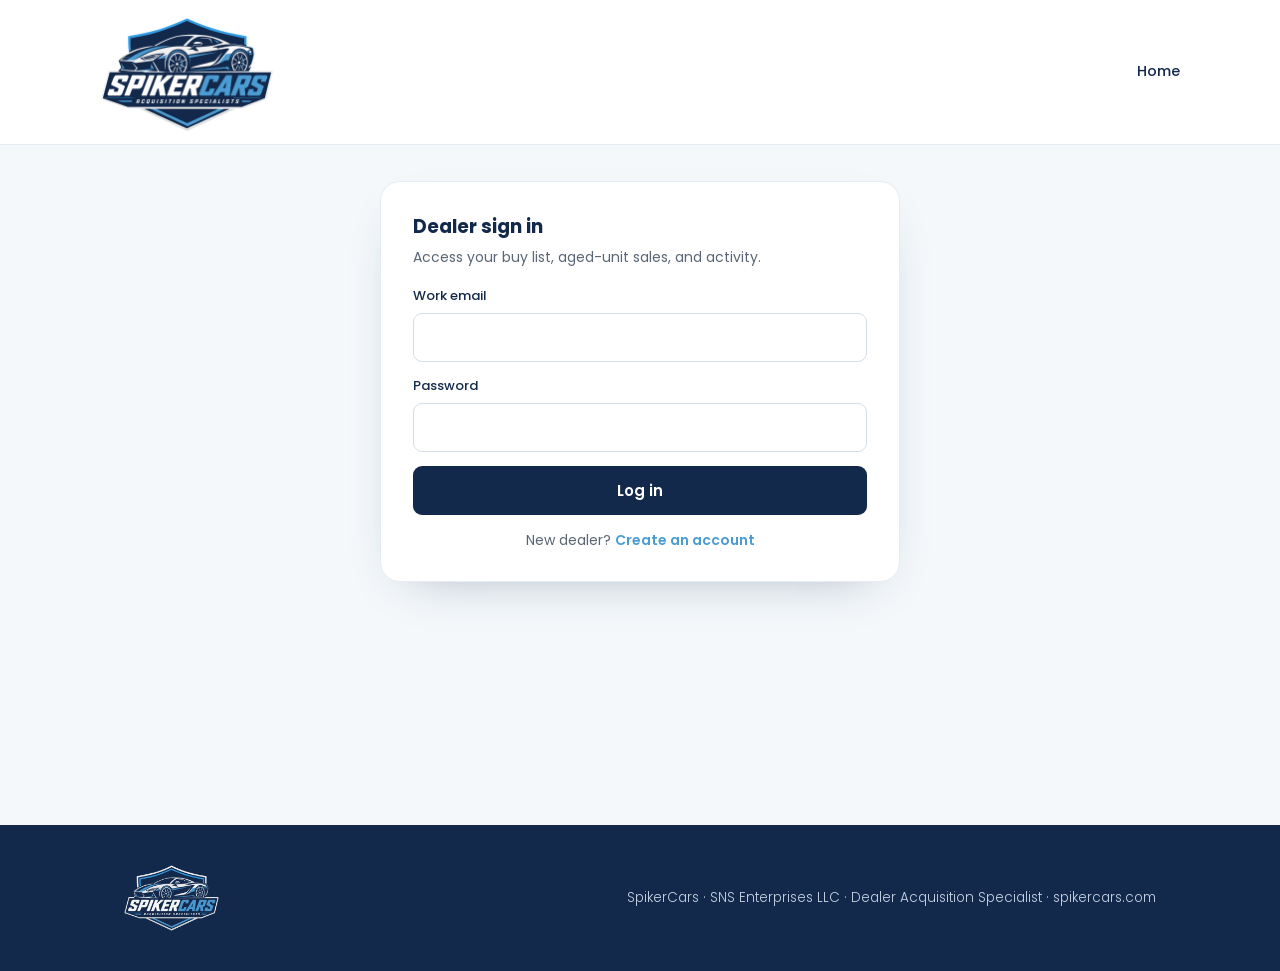
==== commit 026e3e3a: "Make VIN required on /sell; trim dealer + /sell-my-car headers to logo + Home" ====
--- a/dealer.html
+++ b/dealer.html
@@ -17,8 +17,6 @@
   <a href="index.html"><img src="spikercars-logo.png" alt="SpikerCars"></a>
   <nav class="nav-links">
     <a href="index.html">Home</a>
-    <a href="index.html#services">Services</a>
-    <a href="sell.html">Sell Your Car</a>
   </nav>
 </div></header>
 
@@ -250,7 +248,7 @@
   const user = await getUser();
   if (!user){ renderLoggedOut(); return; }
   profile = await loadProfile(user);
-  if (profile.role === 'consumer'){ location.href = 'garage.html'; return; }
+  if (profile.role === 'consumer'){ location.href = 'sell-my-car.html'; return; }
   isAdmin = profile.role === 'admin';
   authCard.classList.add('hidden'); appCard.classList.remove('hidden');
   $('hello').textContent = 'Welcome' + (profile.first_name ? ', ' + profile.first_name : '');
@@ -563,6 +561,7 @@
   const veh = [l.year,l.make,l.model].filter(Boolean).join(' ') || 'Vehicle not specified';
   const name = [l.first_name,l.last_name].filter(Boolean).join(' ') || '—';
   const rows = drow('Name', name) + drow('Phone', l.phone) + drow('Vehicle', veh) +
+    drow('VIN', l.vin) +
     drow('Mileage', l.mileage ? Number(l.mileage).toLocaleString()+' mi' : '') +
     drow('Notes', l.notes) + drow('Source', 'Radio landing page (/sell)') +
     drow('Status', String(l.status||'new').replace(/_/g,' ')) +
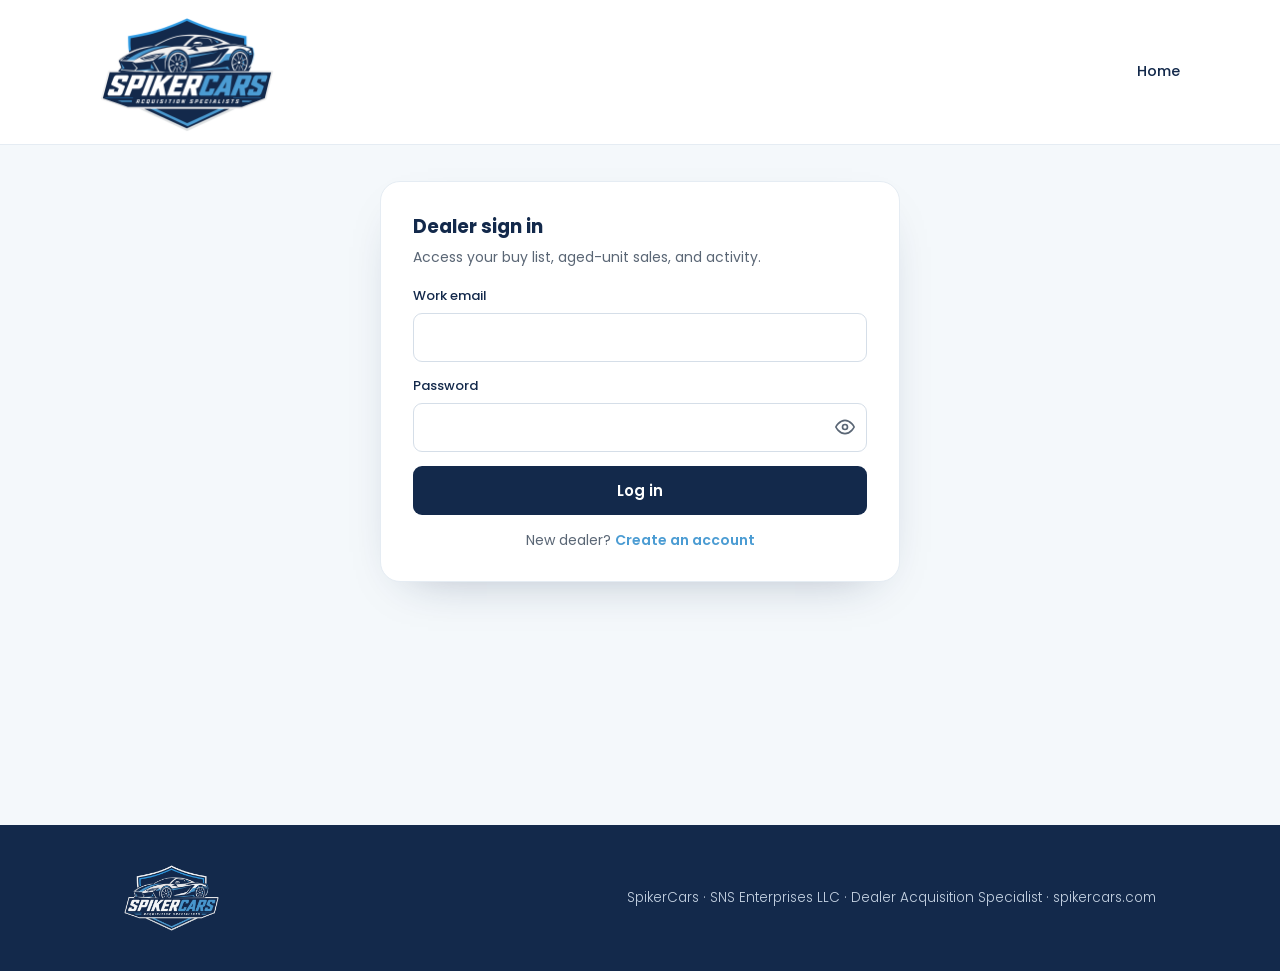
==== commit 1af49df0: "Send signed-in users straight to their dashboard from the home page Portal Home links use index.html" ====
--- a/dealer.html
+++ b/dealer.html
@@ -4,7 +4,15 @@
 <meta charset="utf-8">
 <meta name="viewport" content="width=device-width, initial-scale=1">
 <title>SpikerCars | Dealer Portal</title>
-<meta name="description" content="SpikerCars dealer portal — send your buy list, sell aged units, and track everything in one place.">
+<meta name="description" content="SpikerCars dealer portal. Send your buy list, sell aged units, and track everything in one place.">
+<link rel="canonical" href="https://spikercars.com/dealer">
+<meta property="og:type" content="website">
+<meta property="og:site_name" content="SpikerCars">
+<meta property="og:title" content="SpikerCars | Dealer Portal">
+<meta property="og:description" content="SpikerCars dealer portal. Send your buy list, sell aged units, and track everything in one place.">
+<meta property="og:url" content="https://spikercars.com/dealer">
+<meta property="og:image" content="https://spikercars.com/spikercars-logo.png">
+<meta name="twitter:card" content="summary">
 <link rel="icon" href="spikercars-logo.png">
 <link rel="preconnect" href="https://fonts.googleapis.com">
 <link rel="preconnect" href="https://fonts.gstatic.com" crossorigin>
@@ -14,9 +22,9 @@
 <body>
 
 <header class="site"><div class="wrap">
-  <a href="index.html"><img src="spikercars-logo.png" alt="SpikerCars"></a>
+  <a href="index.html?home"><img src="spikercars-logo.png" alt="SpikerCars"></a>
   <nav class="nav-links">
-    <a href="index.html">Home</a>
+    <a href="index.html?home">Home</a>
   </nav>
 </div></header>
 
@@ -122,7 +130,7 @@
 
         <!-- QUICK LIST -->
         <div id="buy-quick" class="hidden">
-          <p class="lead">Buying a lot at once? Keep it to the essentials — one line per vehicle, no deep specs. Switch to <b>Detailed</b> anytime to be specific.</p>
+          <p class="lead">Buying a lot at once? Keep it to the essentials: one line per vehicle, no deep specs. Switch to <b>Detailed</b> anytime to be specific.</p>
           <div style="overflow-x:auto">
             <table class="ql">
               <thead><tr><th style="width:26%">Make</th><th style="width:32%">Model</th><th class="ql-yr" style="width:20%">Year(s)</th><th style="width:14%">Units</th><th style="width:8%"></th></tr></thead>
@@ -130,7 +138,7 @@
             </table>
           </div>
           <button type="button" class="ql-add" id="ql-add">+ Add row</button>
-          <textarea class="paste" id="ql-paste" rows="2" placeholder='Or paste a list — e.g. "Ford F-150 x10, Toyota RAV4 x8, Chevy Silverado x6" — then click Parse.'></textarea>
+          <textarea class="paste" id="ql-paste" rows="2" placeholder='Or paste a list, e.g. "Ford F-150 x10, Toyota RAV4 x8, Chevy Silverado x6", then click Parse.'></textarea>
           <div class="form-actions">
             <button class="btn btn-outline" type="button" id="ql-parse">Parse pasted list</button>
             <button class="btn btn-accent" type="button" id="ql-submit">Submit list to the SpikerCars team</button>
@@ -141,7 +149,7 @@
       <!-- ======= SELL CARS ======= -->
       <div id="tab-sell" class="tabpane hidden">
         <h3>Sell your aged units to the SpikerCars team</h3>
-        <p class="lead">Got units sitting on the lot? List them here — often more than the lane, without the auction hassle. Add each unit with your asking price, then send them over.</p>
+        <p class="lead">Got units sitting on the lot? List them here. Often more than the lane, without the auction hassle. Add each unit with your asking price, then send them over.</p>
         <div id="unit-list"></div>
         <form id="unit-form">
           <div class="grid2">
@@ -163,7 +171,7 @@
             </div>
             <div class="field"></div>
           </div>
-          <div class="field"><label>Notes</label><textarea id="u-notes" rows="2" placeholder="Anything the team should know — reconditioning, history, etc."></textarea></div>
+          <div class="field"><label>Notes</label><textarea id="u-notes" rows="2" placeholder="Anything the team should know: reconditioning, history, etc."></textarea></div>
           <div class="form-actions">
             <button class="btn btn-outline" type="button" id="add-unit-btn">+ Add another unit</button>
             <button class="btn btn-accent" type="submit" id="u-btn">Send units to the SpikerCars team</button>
@@ -175,7 +183,7 @@
       <!-- ======= ACTIVITY ======= -->
       <div id="tab-activity" class="tabpane hidden">
         <h3 id="activity-title">Your activity</h3>
-        <p class="lead">Everything you've sent us — buy requests and units for sale — with current status.</p>
+        <p class="lead">Everything you've sent us, buy requests and units for sale, with current status.</p>
         <div id="act-list"><div class="empty">Loading…</div></div>
       </div>
 
@@ -255,7 +263,7 @@
   $('hello-sub').textContent = (profile.dealership ? profile.dealership + ' · ' : '') + (profile.email || user.email);
   $('role-chip').textContent = isAdmin ? 'Admin' : 'Dealer';
   $('role-chip').className = 'rolechip' + (isAdmin ? ' admin' : '');
-  // admins review only — hide submit tabs, show activity (all)
+  // admins review only; hide submit tabs, show activity (all)
   $('tab-btn-buy').classList.toggle('hidden', isAdmin);
   $('tab-btn-sell').classList.toggle('hidden', isAdmin);
   $('activity-title').textContent = isAdmin ? 'All dealer activity' : 'Your activity';
@@ -309,7 +317,7 @@
   if (error){ showMsg($('app-msg'), error.message, 'err'); return; }
   sb.functions.invoke('notify-new-request', { body: { batch_id } }).catch(()=>{});
   const totalUnits = all.reduce((n,v) => n + (v.quantity||1), 0);
-  showMsg($('app-msg'), `Buy list sent — ${all.length} vehicle${all.length>1?'s':''}, ${totalUnits} total unit${totalUnits>1?'s':''}. We'll get on it.`, 'ok');
+  showMsg($('app-msg'), `Buy list sent: ${all.length} vehicle${all.length>1?'s':''}, ${totalUnits} total unit${totalUnits>1?'s':''}. We'll get on it.`, 'ok');
   pendingVehicles = []; renderVehicleList(); clearVehicleForm();
 });
 
@@ -373,8 +381,8 @@
     qlAddRow({ make, model: words.join(' '), years, units });
     added++;
   });
-  if (added){ $('ql-paste').value=''; clearMsg($('app-msg')); showMsg($('app-msg'), `Added ${added} row${added>1?'s':''} — review and edit, then submit.`, 'ok'); }
-  else showMsg($('app-msg'), "Couldn't read that list — try one vehicle per line.", 'err');
+  if (added){ $('ql-paste').value=''; clearMsg($('app-msg')); showMsg($('app-msg'), `Added ${added} row${added>1?'s':''}. Review and edit, then submit.`, 'ok'); }
+  else showMsg($('app-msg'), "Couldn't read that list. Try one vehicle per line.", 'err');
 });
 $('ql-submit').addEventListener('click', async () => {
   const all = readQuickRows();
@@ -387,7 +395,7 @@
   if (error){ showMsg($('app-msg'), error.message, 'err'); return; }
   sb.functions.invoke('notify-new-request', { body: { batch_id } }).catch(()=>{});
   const totalUnits = all.reduce((n,v) => n + (v.quantity||1), 0);
-  showMsg($('app-msg'), `Buy list sent — ${all.length} vehicle${all.length>1?'s':''}, ${totalUnits} total unit${totalUnits>1?'s':''}. We'll get on it.`, 'ok');
+  showMsg($('app-msg'), `Buy list sent: ${all.length} vehicle${all.length>1?'s':''}, ${totalUnits} total unit${totalUnits>1?'s':''}. We'll get on it.`, 'ok');
   $('ql-body').innerHTML=''; qlAddRow(); qlAddRow(); qlAddRow();
 });
 // seed quick list with a few empty rows
@@ -407,10 +415,10 @@
     const j = await r.json(); const d = (j.Results && j.Results[0]) || {};
     unitDecoded = { year: d.ModelYear || null, make: d.Make || null, model: d.Model || null, trim: d.Trim || null };
     const label = [unitDecoded.year, unitDecoded.make, unitDecoded.model, unitDecoded.trim].filter(Boolean).join(' ');
-    $('u-vin-result').innerHTML = unitDecoded.make ? ('<strong>' + escapeHtml(label) + '</strong>') : '<span class="muted">We couldn\'t decode that VIN — you can still add the unit and we\'ll verify it.</span>';
+    $('u-vin-result').innerHTML = unitDecoded.make ? ('<strong>' + escapeHtml(label) + '</strong>') : '<span class="muted">We couldn\'t decode that VIN. You can still add the unit and we\'ll verify it.</span>';
     $('u-vin-result').classList.remove('hidden');
   } catch (e) {
-    $('u-vin-result').innerHTML = '<span class="muted">VIN lookup is unavailable right now — you can still add the unit.</span>';
+    $('u-vin-result').innerHTML = '<span class="muted">VIN lookup is unavailable right now. You can still add the unit.</span>';
     $('u-vin-result').classList.remove('hidden');
   }
   btn.disabled = false; btn.textContent = 'Look up VIN';
@@ -470,7 +478,7 @@
   btn.disabled = false; updateUnitBtn();
   if (error){ showMsg($('app-msg'), error.message, 'err'); return; }
   sb.functions.invoke('notify-dealer-sell', { body: { batch_id } }).catch(()=>{});
-  showMsg($('app-msg'), `Sent — ${all.length} unit${all.length>1?'s':''} on their way to the SpikerCars team. We'll come back with an offer.`, 'ok');
+  showMsg($('app-msg'), `Sent: ${all.length} unit${all.length>1?'s':''} on their way to the SpikerCars team. We'll come back with an offer.`, 'ok');
   pendingUnits = []; renderUnitList(); updateUnitBtn(); clearUnitForm();
 });
 
@@ -534,20 +542,20 @@
   // ----- separate radio-show leads table (admin only) -----
   let radioHtml = '';
   if (isAdmin){
-    const veh = (l) => [l.year,l.make,l.model].filter(Boolean).join(' ') || '—';
+    const veh = (l) => [l.year,l.make,l.model].filter(Boolean).join(' ') || '-';
     const body = radioRows.length
       ? `<table class="req"><thead><tr><th>Name</th><th>Phone</th><th>Vehicle</th><th>Mileage</th><th>Status</th><th>Date</th></tr></thead><tbody>` +
         radioRows.map((l,i) => `<tr class="clickable" data-radio="${i}">
-          <td><b>${escapeHtml([l.first_name,l.last_name].filter(Boolean).join(' ') || '—')}</b></td>
-          <td>${escapeHtml(l.phone || '—')}</td>
+          <td><b>${escapeHtml([l.first_name,l.last_name].filter(Boolean).join(' ') || '-')}</b></td>
+          <td>${escapeHtml(l.phone || '-')}</td>
           <td>${escapeHtml(veh(l))}</td>
-          <td class="muted">${l.mileage ? Number(l.mileage).toLocaleString()+' mi' : '—'}</td>
+          <td class="muted">${l.mileage ? Number(l.mileage).toLocaleString()+' mi' : '-'}</td>
           <td><span class="status ${escapeHtml(l.status||'new')}">${escapeHtml(String(l.status||'new').replace(/_/g,' '))}</span></td>
           <td class="muted">${new Date(l.created_at).toLocaleDateString()}</td>
         </tr>`).join('') + `</tbody></table>`
       : '<div class="empty">No radio-show leads yet.</div>';
     radioHtml = `<div style="margin-top:34px">
-      <h3 style="margin:0 0 4px">Sell to Spiker — radio leads</h3>
+      <h3 style="margin:0 0 4px">Sell to Spiker: radio leads</h3>
       <p class="lead">Ungated leads from the /sell landing page. Kept separate from account submissions.</p>
       ${body}</div>`;
   }
@@ -559,7 +567,7 @@
 
 function openRadioDetail(l){
   const veh = [l.year,l.make,l.model].filter(Boolean).join(' ') || 'Vehicle not specified';
-  const name = [l.first_name,l.last_name].filter(Boolean).join(' ') || '—';
+  const name = [l.first_name,l.last_name].filter(Boolean).join(' ') || '-';
   const rows = drow('Name', name) + drow('Phone', l.phone) + drow('Vehicle', veh) +
     drow('VIN', l.vin) +
     drow('Mileage', l.mileage ? Number(l.mileage).toLocaleString()+' mi' : '') +
@@ -582,7 +590,7 @@
   const submitted = new Date(r.created_at).toLocaleString([], { dateStyle:'medium', timeStyle:'short' });
   let rows = '';
   if (isAdmin){
-    rows += drow('Submitted by', item.t==='consumer' ? (nm||'Seller') : ((p.dealership||'Dealer') + (nm ? ' — '+nm : '')));
+    rows += drow('Submitted by', item.t==='consumer' ? (nm||'Seller') : ((p.dealership||'Dealer') + (nm ? ' · '+nm : '')));
     rows += drow('Contact', contact);
   }
   if (item.t === 'buy'){
--- a/styles.css
+++ b/styles.css
@@ -68,7 +68,7 @@
 @media(max-width:860px){.pillars{grid-template-columns:1fr 1fr}}
 @media(max-width:520px){.pillars{grid-template-columns:1fr}}
 
-/* feature band (navy, home only) — large logo watermark in the background */
+/* feature band (navy, home only): large logo watermark in the background */
 .feature{background:radial-gradient(1100px 480px at 78% 12%, #1d3a63 0%, var(--navy) 58%);color:#fff;position:relative;overflow:hidden}
 .feature .glow{position:absolute;height:90%;width:auto;top:5%;right:7%;opacity:.16;pointer-events:none;z-index:0}
 .feature .wrap{position:relative;z-index:1}
